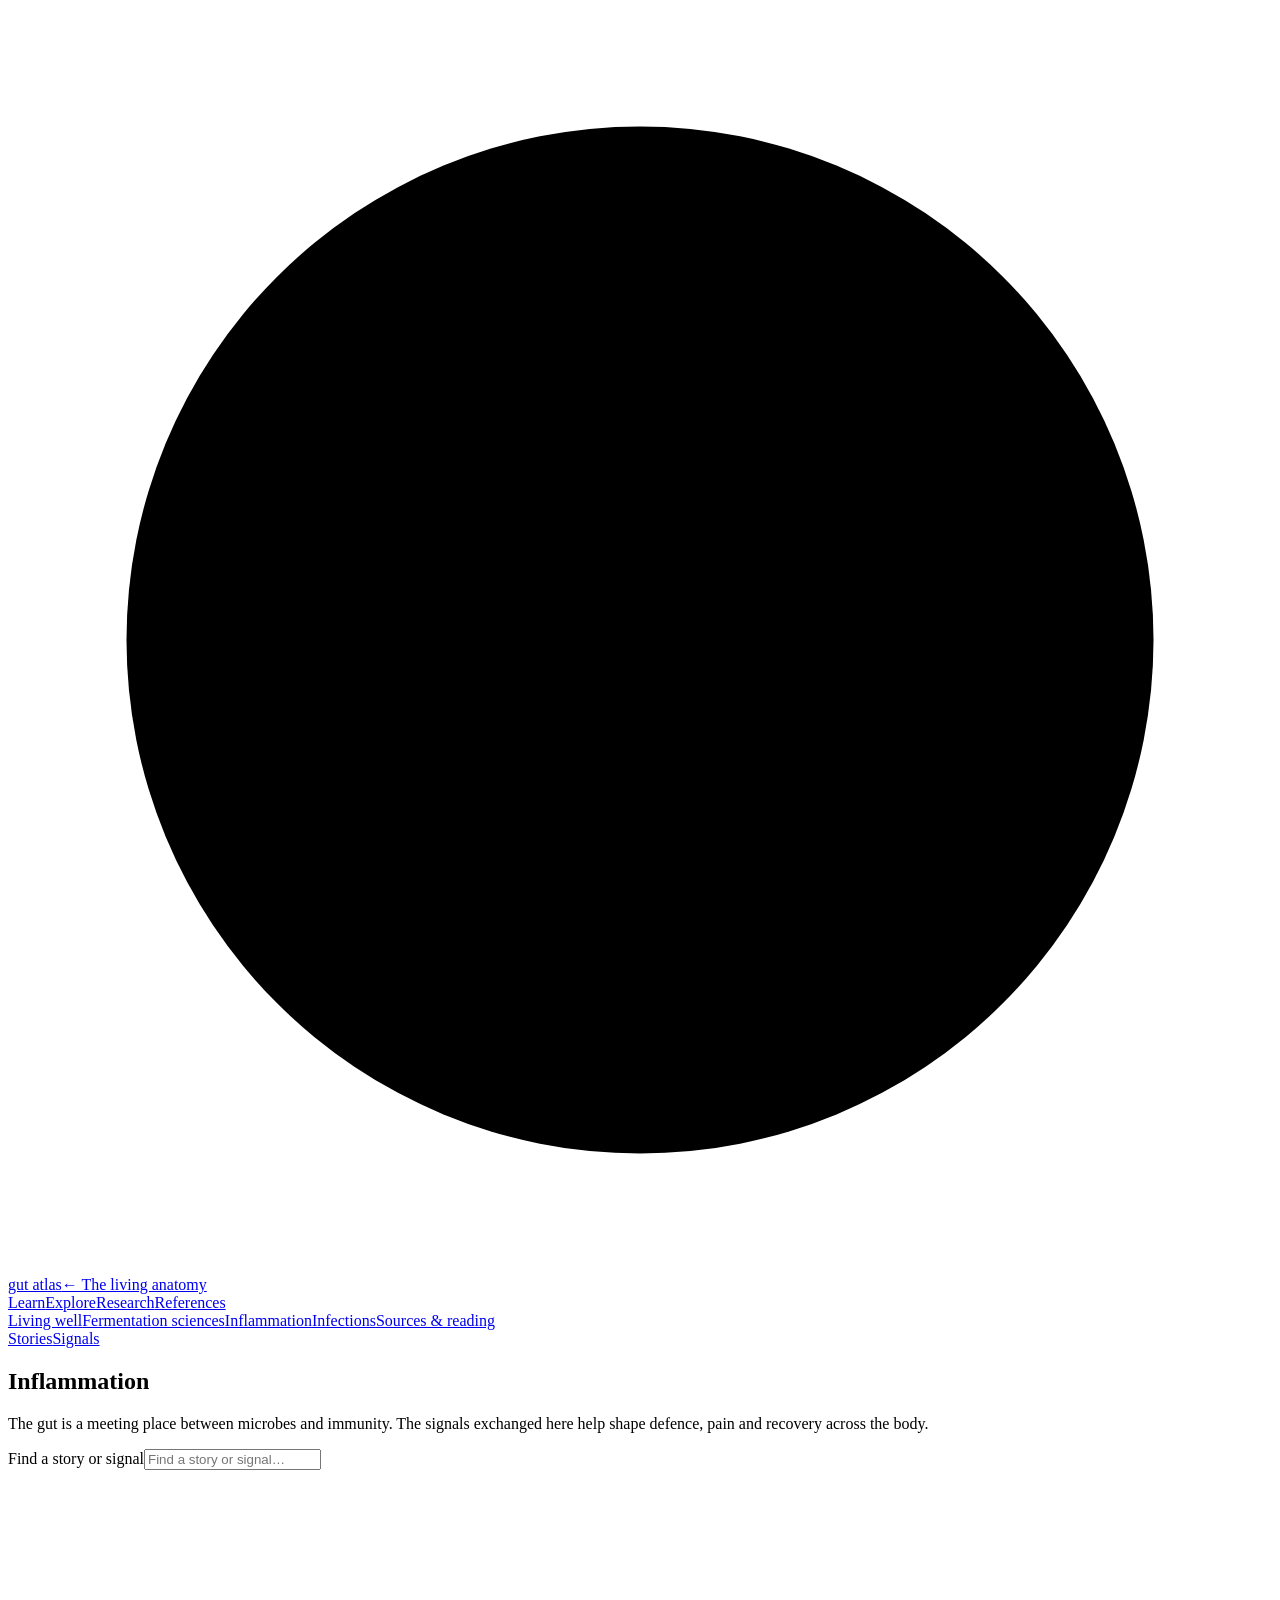
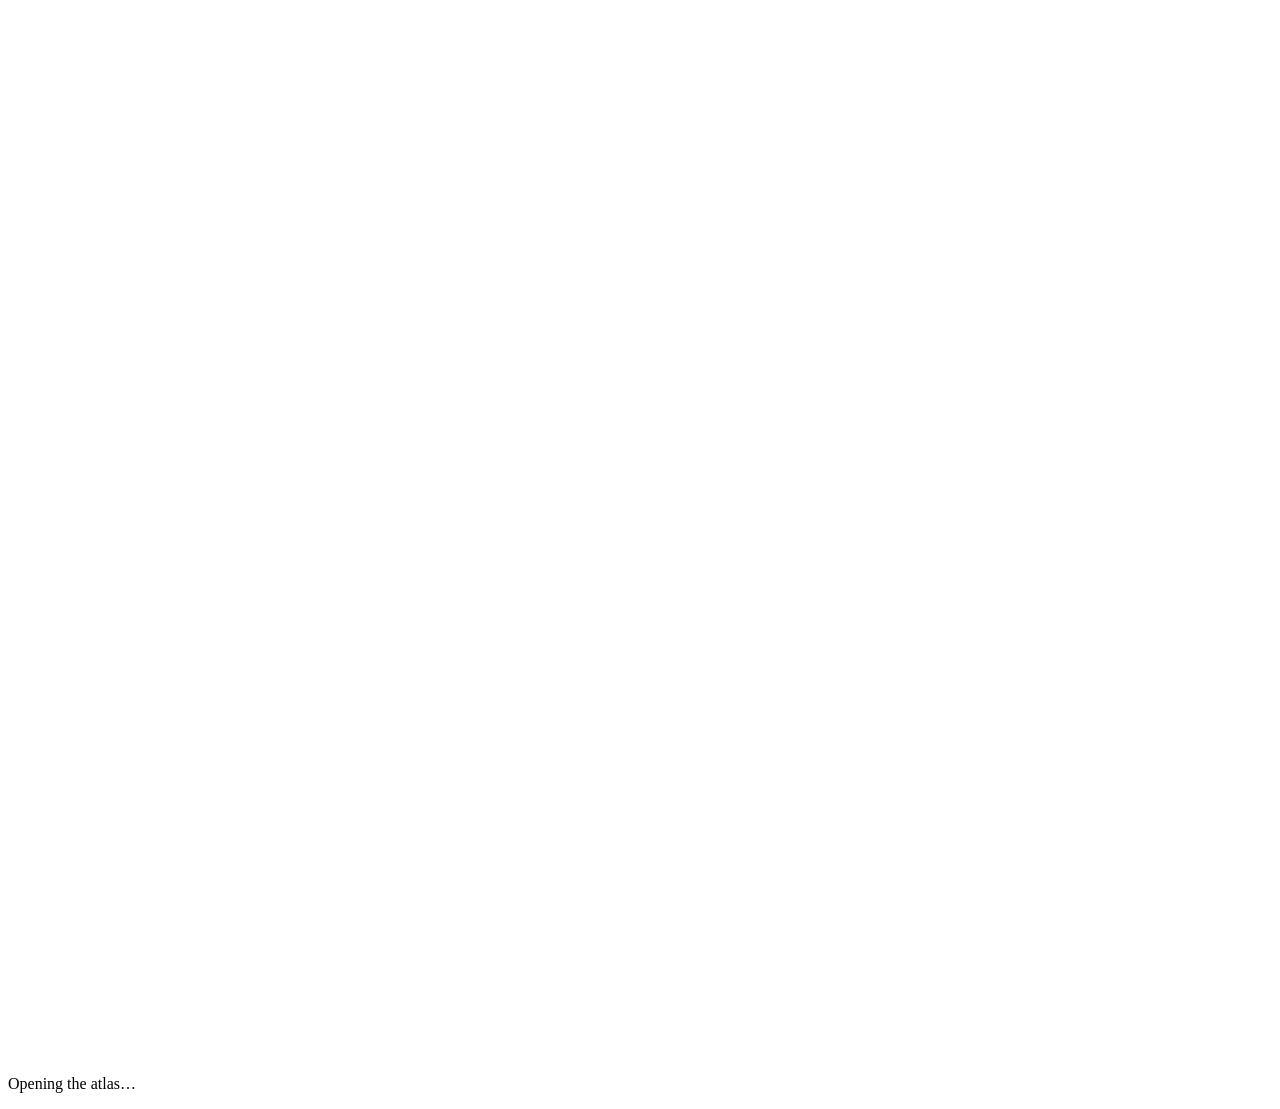
==== static/inflammation.html @ 732c12b7 "initial brief feedback, inflammation" ====
<!doctype html><html lang="en"><head><meta charset="utf-8"><meta name="viewport" content="width=device-width, initial-scale=1"><meta name="theme-color" content="#f0ecdf"><title>Inflammation — Gut Atlas</title><link rel="icon" href="/favicon.svg"><link rel="stylesheet" href="/learn.css"><link rel="stylesheet" href="/pathways.css"><script src="/vendor/d3.min.js" defer></script><link rel="stylesheet" href="/inflammation.css"><script src="/inflammation.js" defer></script><link rel="stylesheet" href="/contribute.css"><script src="/contribute.js" defer></script></head><body data-page="pathways" data-inflammation="stories"><header class="masthead"><a class="wordmark" href="/"><svg viewBox="0 0 32 32" aria-hidden="true"><circle cx="16" cy="16" r="13"/><path d="M12 7v7c-6 2-4 7 1 7h7c4 0 4 5 0 5h-6M20 8c5 3 5 8 0 9h-5"/></svg><span>gut atlas</span></a><a class="anatomy-return" href="/">← The living anatomy</a><nav class="site-nav" aria-label="Atlas"><a href="/" aria-current="page">Learn</a><a href="/explore">Explore</a><a href="/research">Research</a><a href="/references">References</a></nav></header><nav class="pathway-navigation" aria-label="Ways to learn"><a href="/living-well">Living well</a><a href="/fermentation">Fermentation sciences</a><a href="/inflammation" aria-current="page">Inflammation</a><a href="/infections">Infections</a><a href="/references">Sources & reading</a></nav><nav class="inflammation-views" aria-label="Inflammation views"><a href="#view=stories" data-view="stories" aria-current="page">Stories</a><a href="#view=signals" data-view="signals">Signals</a></nav><main class="pathway-layout"><aside class="pathway-rail"><h1 id="pathway-title">Inflammation</h1><p id="pathway-intro">The gut is a meeting place between microbes and immunity. The signals exchanged here help shape defence, pain and recovery across the body.</p><label class="sr-only" for="pathway-search">Find a story or signal</label><input id="pathway-search" type="search" placeholder="Find a story or signal…" autocomplete="off"><nav id="story-navigation" aria-label="Explore this page"></nav><p id="collection-count" class="collection-count"></p></aside><section class="pathway-scene" aria-label="Inflammatory signalling diagram"><div class="scene-title"><span id="scene-context"></span><span id="scene-count"></span></div><svg id="process-scene" viewBox="0 0 800 740" role="group" aria-label="Inflammatory signalling"></svg><div id="process-controls"></div><nav id="stage-navigation" aria-label="Process stages"></nav><p class="scene-caption" id="scene-caption"></p></section><article id="process-reading" tabindex="-1" aria-live="polite"><p>Opening the atlas…</p></article></main><noscript><p>Enable JavaScript to explore inflammation stories and signals. <a href="/inflammation-stories.json">Read the story text</a> or <a href="/inflammation-signals.json">read the signal text</a>.</p></noscript></body></html>
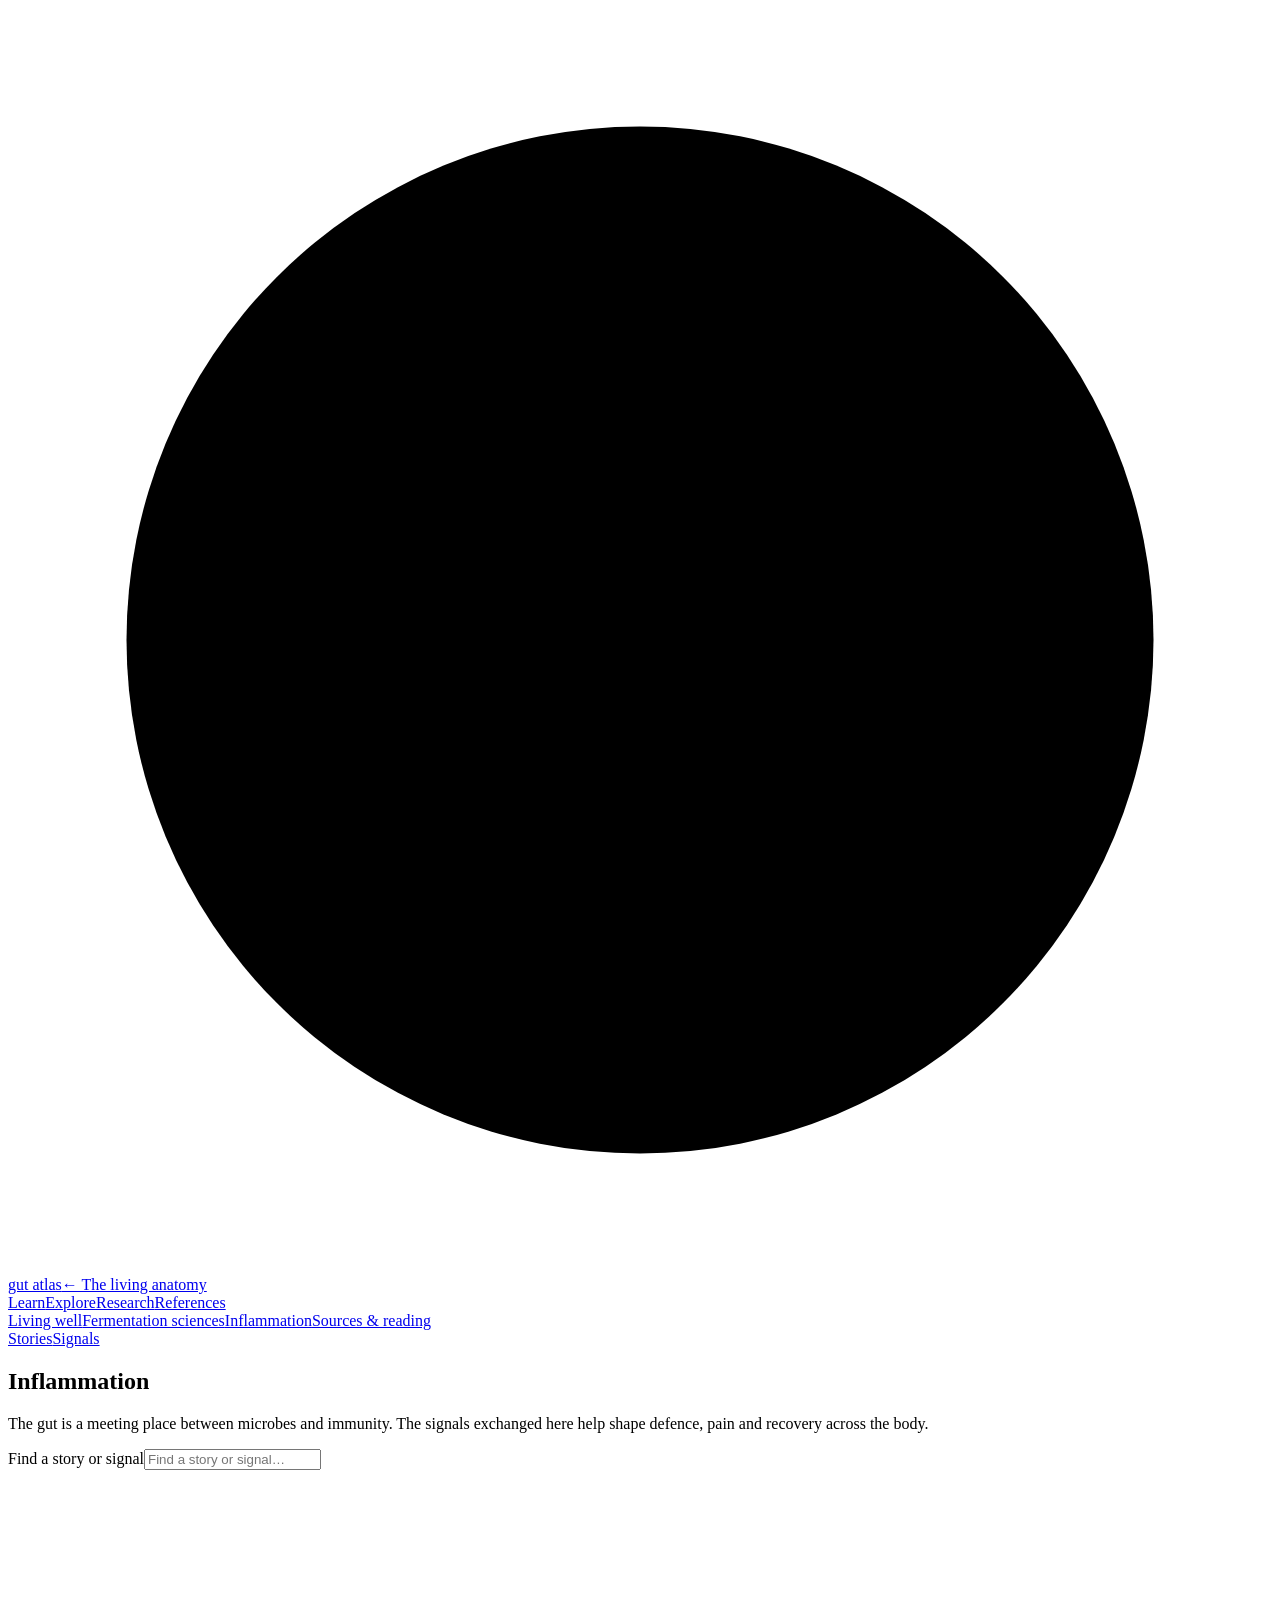
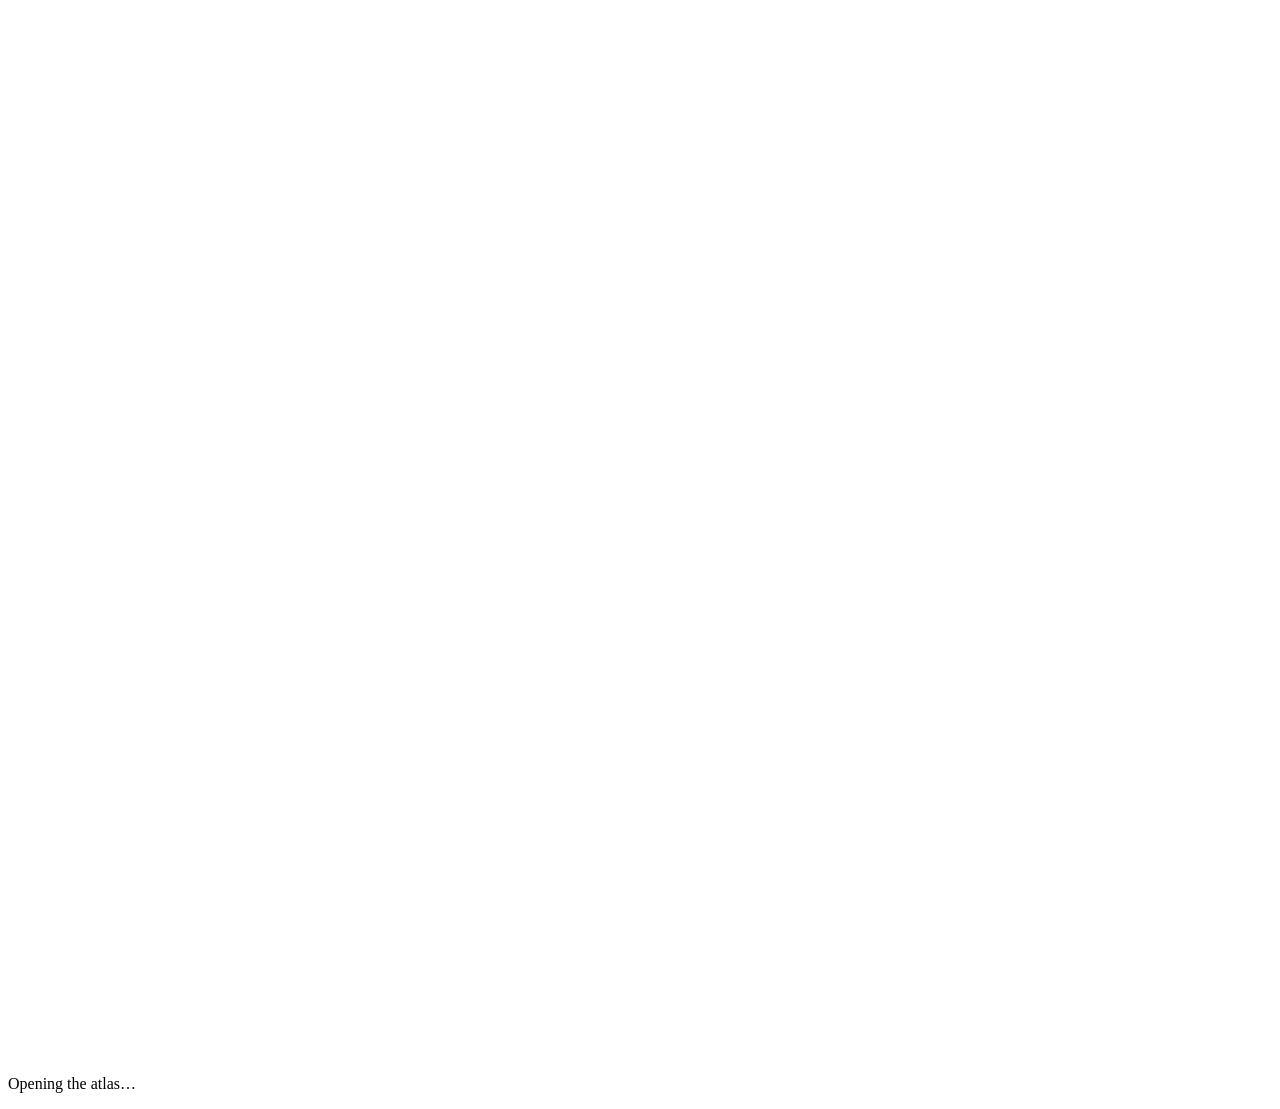
==== commit 230e12a3: "Cleaing up and adding some missing parts" ====
--- a/static/inflammation.html
+++ b/static/inflammation.html
@@ -1 +1 @@
-<!doctype html><html lang="en"><head><meta charset="utf-8"><meta name="viewport" content="width=device-width, initial-scale=1"><meta name="theme-color" content="#f0ecdf"><title>Inflammation — Gut Atlas</title><link rel="icon" href="/favicon.svg"><link rel="stylesheet" href="/learn.css"><link rel="stylesheet" href="/pathways.css"><script src="/vendor/d3.min.js" defer></script><link rel="stylesheet" href="/inflammation.css"><script src="/inflammation.js" defer></script><link rel="stylesheet" href="/contribute.css"><script src="/contribute.js" defer></script></head><body data-page="pathways" data-inflammation="stories"><header class="masthead"><a class="wordmark" href="/"><svg viewBox="0 0 32 32" aria-hidden="true"><circle cx="16" cy="16" r="13"/><path d="M12 7v7c-6 2-4 7 1 7h7c4 0 4 5 0 5h-6M20 8c5 3 5 8 0 9h-5"/></svg><span>gut atlas</span></a><a class="anatomy-return" href="/">← The living anatomy</a><nav class="site-nav" aria-label="Atlas"><a href="/" aria-current="page">Learn</a><a href="/explore">Explore</a><a href="/research">Research</a><a href="/references">References</a></nav></header><nav class="pathway-navigation" aria-label="Ways to learn"><a href="/living-well">Living well</a><a href="/fermentation">Fermentation sciences</a><a href="/inflammation" aria-current="page">Inflammation</a><a href="/infections">Infections</a><a href="/references">Sources & reading</a></nav><nav class="inflammation-views" aria-label="Inflammation views"><a href="#view=stories" data-view="stories" aria-current="page">Stories</a><a href="#view=signals" data-view="signals">Signals</a></nav><main class="pathway-layout"><aside class="pathway-rail"><h1 id="pathway-title">Inflammation</h1><p id="pathway-intro">The gut is a meeting place between microbes and immunity. The signals exchanged here help shape defence, pain and recovery across the body.</p><label class="sr-only" for="pathway-search">Find a story or signal</label><input id="pathway-search" type="search" placeholder="Find a story or signal…" autocomplete="off"><nav id="story-navigation" aria-label="Explore this page"></nav><p id="collection-count" class="collection-count"></p></aside><section class="pathway-scene" aria-label="Inflammatory signalling diagram"><div class="scene-title"><span id="scene-context"></span><span id="scene-count"></span></div><svg id="process-scene" viewBox="0 0 800 740" role="group" aria-label="Inflammatory signalling"></svg><div id="process-controls"></div><nav id="stage-navigation" aria-label="Process stages"></nav><p class="scene-caption" id="scene-caption"></p></section><article id="process-reading" tabindex="-1" aria-live="polite"><p>Opening the atlas…</p></article></main><noscript><p>Enable JavaScript to explore inflammation stories and signals. <a href="/inflammation-stories.json">Read the story text</a> or <a href="/inflammation-signals.json">read the signal text</a>.</p></noscript></body></html>
+<!doctype html><html lang="en"><head><meta charset="utf-8"><meta name="viewport" content="width=device-width, initial-scale=1"><meta name="theme-color" content="#f0ecdf"><title>Inflammation — Gut Atlas</title><link rel="icon" href="/favicon.svg"><link rel="stylesheet" href="/learn.css"><link rel="stylesheet" href="/pathways.css"><script src="/vendor/d3.min.js" defer></script><link rel="stylesheet" href="/inflammation.css"><script src="/inflammation.js" defer></script><link rel="stylesheet" href="/contribute.css"><script src="/contribute.js" defer></script></head><body data-page="pathways" data-inflammation="stories"><header class="masthead"><a class="wordmark" href="/"><svg viewBox="0 0 32 32" aria-hidden="true"><circle cx="16" cy="16" r="13"/><path d="M12 7v7c-6 2-4 7 1 7h7c4 0 4 5 0 5h-6M20 8c5 3 5 8 0 9h-5"/></svg><span>gut atlas</span></a><a class="anatomy-return" href="/">← The living anatomy</a><nav class="site-nav" aria-label="Atlas"><a href="/" aria-current="page">Learn</a><a href="/explore">Explore</a><a href="/research">Research</a><a href="/references">References</a></nav></header><nav class="pathway-navigation" aria-label="Ways to learn"><a href="/living-well">Living well</a><a href="/fermentation">Fermentation sciences</a><a href="/inflammation" aria-current="page">Inflammation</a><a href="/references">Sources & reading</a></nav><nav class="inflammation-views" aria-label="Inflammation views"><a href="#view=stories" data-view="stories" aria-current="page">Stories</a><a href="#view=signals" data-view="signals">Signals</a></nav><main class="pathway-layout"><aside class="pathway-rail"><h1 id="pathway-title">Inflammation</h1><p id="pathway-intro">The gut is a meeting place between microbes and immunity. The signals exchanged here help shape defence, pain and recovery across the body.</p><label class="sr-only" for="pathway-search">Find a story or signal</label><input id="pathway-search" type="search" placeholder="Find a story or signal…" autocomplete="off"><nav id="story-navigation" aria-label="Explore this page"></nav><p id="collection-count" class="collection-count"></p></aside><section class="pathway-scene" aria-label="Inflammatory signalling diagram"><div class="scene-title"><span id="scene-context"></span><span id="scene-count"></span></div><svg id="process-scene" viewBox="0 0 800 740" role="group" aria-label="Inflammatory signalling"></svg><div id="process-controls"></div><nav id="stage-navigation" aria-label="Process stages"></nav><p class="scene-caption" id="scene-caption"></p></section><article id="process-reading" tabindex="-1" aria-live="polite"><p>Opening the atlas…</p></article></main><noscript><p>Enable JavaScript to explore inflammation stories and signals. <a href="/inflammation-stories.json">Read the story text</a> or <a href="/inflammation-signals.json">read the signal text</a>.</p></noscript></body></html>
